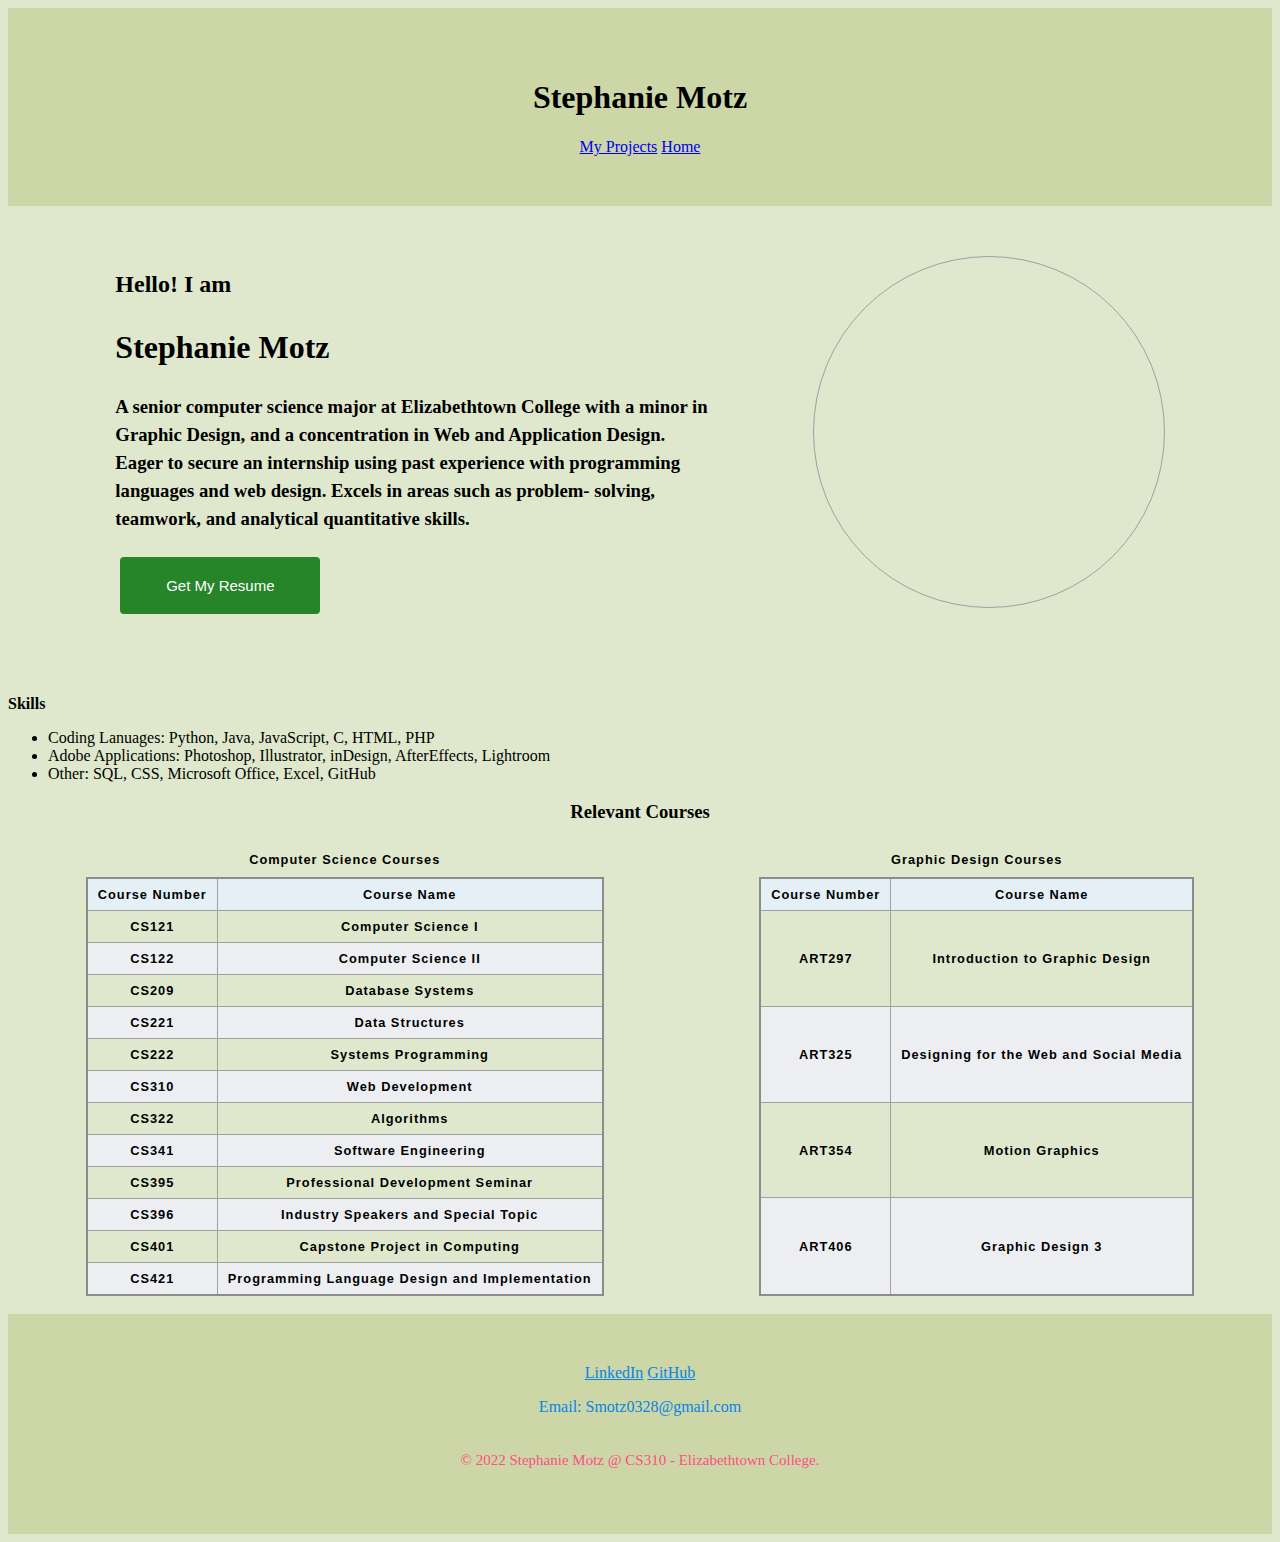
==== index.html @ d8e67b65 "updates" ====
<!DOCTYPE html>
<html lang="en">

<head>
    <meta charset="UTF-8">
    <meta name="viewport" content="width=device-width, initial-scale=1.0">
    <title>Stephanie's About Me Page</title>

    <link href="style.css" rel="stylesheet">
</head>
<body>


    <header>
        <h1>Stephanie Motz</h1>

        <a href="work.html">My Projects</a>
        <a href="index.html">Home</a>

    </header>

    <main>

        <div class="about-section">
            
            
            <div class="about-text">
                <h2>Hello! I am</h2>
                <h1 class="name">Stephanie Motz</h1>
                <h3>A senior computer science major at Elizabethtown College with a minor in Graphic Design, 
                and a concentration in Web and Application Design. Eager to secure an internship using past
                experience with programming languages and web design. Excels in areas such as problem-
                solving, teamwork, and analytical quantitative skills.</h3>
                <a href="files/Stephanie Motz Resume.pdf" download="Stephanie Motz Resume.pdf">
                    <button class="button" style="vertical-align:middle"><span>Get My Resume</span></button>
                </a>
            </div>
            <img src="images/MotzHeadshot.jpg" alt="headshot" class="headshot">
        </div>
            




        

        <BR><BR>


        <b>Skills</b>
        <ul>
            <li>Coding Lanuages: Python, Java, JavaScript, C, HTML, PHP</li>
            <li>Adobe Applications: Photoshop, Illustrator, inDesign, AfterEffects, Lightroom</li>
            <li>Other: SQL, CSS, Microsoft Office, Excel, GitHub</li>
        </ul>

        <h3 class="RelevantCourses">Relevant Courses</h3>
       
    <div class="courses">
        <table>
            <caption> 
                Computer Science Courses
            </caption>
            <thead>
                <tr>
                    <th>Course Number</th>
                    <th>Course Name</th>
                </tr>
            </thead>
            <tbody>
                <tr>
                    <th>CS121</th>
                    <th>Computer Science I</th>
                </tr>
                <tr>
                    <th>CS122</th>
                    <th>Computer Science II</th>
                </tr>
                <tr>
                    <th>CS209</th>
                    <th>Database Systems</th>
                </tr>
                <tr>
                    <th>CS221</th>
                    <th>Data Structures</th>
                </tr>
                <tr>
                    <th>CS222</th>
                    <th>Systems Programming</th>
                </tr>
                <tr>
                    <th>CS310</th>
                    <th>Web Development</th>
                </tr>
                <tr>
                    <th>CS322</th>
                    <th>Algorithms</th>
                </tr>
                <tr>
                    <th>CS341</th>
                    <th>Software Engineering</th>
                </tr>
                <tr>
                    <th>CS395</th>
                    <th>Professional Development Seminar</th>
                </tr>
                <tr>
                    <th>CS396</th>
                    <th>Industry Speakers and Special Topic</th>
                </tr>
                <tr>
                    <th>CS401</th>
                    <th>Capstone Project in Computing</th>
                </tr>
                <tr>
                    <th>CS421</th>
                    <th>Programming Language Design and Implementation</th>
                </tr>    
            </tbody>
        </table>

        <br><br><br>


        <table>
            <caption>Graphic Design Courses</caption>
            <thead>
                <tr>
                    <th>Course Number</th>
                    <th>Course Name</th>
                </tr>
            </thead>
            <tbody>
                <tr>
                    <th>ART297</th>
                    <th>Introduction to Graphic Design</th>
                </tr>
                <tr>
                    <th>ART325</th>
                    <th>Designing for the Web and Social Media</th>
                </tr>
                <tr>
                    <th>ART354</th>
                    <th>Motion Graphics</th>
                </tr>
                <tr>
                    <th>ART406</th>
                    <th>Graphic Design 3</th>
                </tr>
            </tbody>
        </table>
    </div>
    <br>

 
    </main>

    <footer>
        <a class="footer-link" href="https://www.linkedin.com/in/StephanieMotz" target="_blank">LinkedIn</a>
        <a class="footer-link" href="https://www.github.com/StephanieMotz" target="_blank">GitHub</a>
        <p class="footer-link">Email: Smotz0328@gmail.com</p>
        <p class="copyright">© 2022 Stephanie Motz @ CS310 - Elizabethtown College.</p>
      </footer>
  
</body>
</html>
---- style.css ----
header {
    background-color: rgb(204, 214, 166);
    text-align: center;
    padding: 50px 20px;
}

body{
    background-color: rgb(223, 232, 204);
}

.RelevantCourses{
    text-align: center;
}
#name{
    text-decoration:rgb(11, 122, 11);
}


#graphicDesignWork {
    display: flex;
    flex-wrap: wrap;
    justify-content: space-evenly;
}

#graphicDesignWork p {
    border: 2px solid gray;
    width: 500px;
    height: 500px;
    padding: 15px;
    margin: 10px;
}

.courses {
    display: flex;
    flex-wrap: wrap;
    justify-content: space-evenly;
}

.introduction {
    width: 10px;

} 

table {
    border-collapse: collapse;
    border: 2px solid rgb(140 140 140);
    font-family: sans-serif;
    font-size: 0.8rem;
    letter-spacing: 1px;
    
}

caption {
  caption-side: top;
  padding: 10px;
  font-weight: bold;
}

thead,
tfoot {
  background-color: rgb(228 240 245);
}

th,
td {
  border: 1px solid rgb(160 160 160);
  padding: 8px 10px;
}

td:last-of-type {
  text-align: center;
}

tbody > tr:nth-of-type(even) {
  background-color: rgb(237 238 242);
}

/* Button CSS */
.button {
  display: inline-block;
  border-radius: 4px;
  background-color: #268529;
  border: none;
  color: #FFFFFF;
  text-align: center;
  font-size: 15px;
  padding: 20px;
  width: 200px;
  transition: all 0.5s;
  cursor: pointer;
  margin: 5px;
}

.button span {
  cursor: pointer;
  display: inline-block;
  position: relative;
  transition: 0.5s;
}

.button span:after {
  content: '\00bb';
  position: absolute;
  opacity: 0;
  top: 0;
  right: -20px;
  transition: 0.5s;
}

.button:hover span {
  padding-right: 25px;
}

.button:hover span:after {
  opacity: 1;
  right: 0;
}

/* About section with headshot and text */
.about-section {
    display: flex;                   
    align-items: center;             
    justify-content: space-evenly;  
    margin: 20px 0;                  
    padding: 20px;                   
}

.headshot {
    height: 350px;                  
    width: 350px;                    
    margin-left: 10px;               
    border-radius: 50%;      
    object-fit: cover;  
    border: 1px solid rgb(160 160 160);             
}

/* Styling for the text next to the image */
.about-text {
    max-width: 600px;                
    line-height: 1.5;               
}

/* Responsive layout for smaller screens */
@media (max-width: 768px) {
    .about-section {
        flex-direction: column;      
        text-align: center;         
    }

    .headshot {
        margin-bottom: 20px;        
    }
}


footer {
    background-color: rgb(204, 214, 166);
    text-align: center;
    padding: 50px 20px;
}

footer .footer-link {
    color: #0984e3;                 
           
}

footer .footer-link:hover {
    color: rgb(255, 78, 136);             
}

footer .copyright {
    color: rgb(255, 78, 136);
    font-size: 15px;
    padding-top: 20px;
}
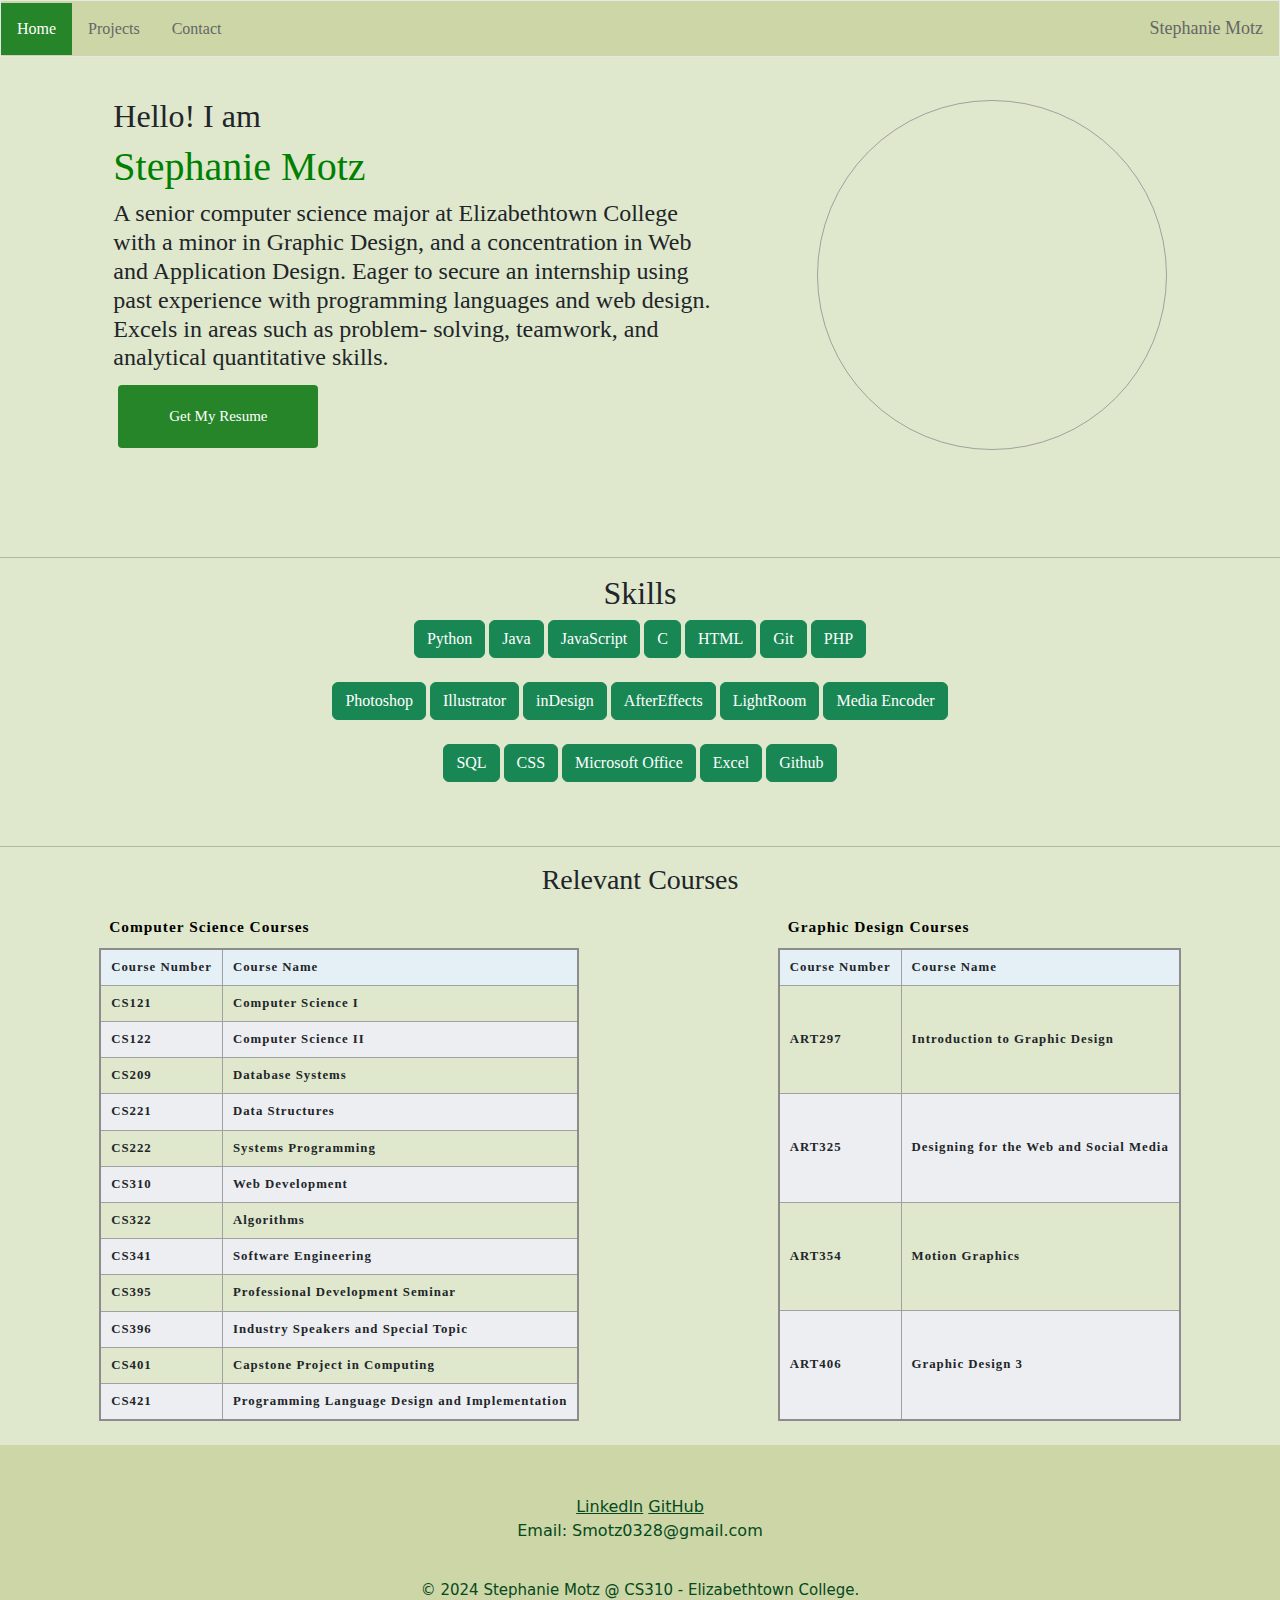
==== commit 922c97a0: "more updates" ====
--- a/index.html
+++ b/index.html
@@ -5,18 +5,22 @@
     <meta charset="UTF-8">
     <meta name="viewport" content="width=device-width, initial-scale=1.0">
     <title>Stephanie's About Me Page</title>
+    <link href="https://cdn.jsdelivr.net/npm/bootstrap@5.3.3/dist/css/bootstrap.min.css" rel="stylesheet" integrity="sha384-QWTKZyjpPEjISv5WaRU9OFeRpok6YctnYmDr5pNlyT2bRjXh0JMhjY6hW+ALEwIH" crossorigin="anonymous">
 
     <link href="style.css" rel="stylesheet">
 </head>
 <body>
+    <script src="https://cdn.jsdelivr.net/npm/bootstrap@5.3.3/dist/js/bootstrap.bundle.min.js" integrity="sha384-YvpcrYf0tY3lHB60NNkmXc5s9fDVZLESaAA55NDzOxhy9GkcIdslK1eN7N6jIeHz" crossorigin="anonymous"></script>
 
 
     <header>
-        <h1>Stephanie Motz</h1>
+        <ul class="navbar">
+            <li><a class="active" href="index.html">Home</a></li>
+            <li><a href="work.html">Projects</a></li>
+            <li><a href="work.html">Contact</a></li>
+            <li class="navbar-right"><a href="#">Stephanie Motz</a></li>
 
-        <a href="work.html">My Projects</a>
-        <a href="index.html">Home</a>
-
+        </ul>
     </header>
 
     <main>
@@ -27,33 +31,60 @@
             <div class="about-text">
                 <h2>Hello! I am</h2>
                 <h1 class="name">Stephanie Motz</h1>
-                <h3>A senior computer science major at Elizabethtown College with a minor in Graphic Design, 
+                <h4>A senior computer science major at Elizabethtown College with a minor in Graphic Design, 
                 and a concentration in Web and Application Design. Eager to secure an internship using past
                 experience with programming languages and web design. Excels in areas such as problem-
-                solving, teamwork, and analytical quantitative skills.</h3>
+                solving, teamwork, and analytical quantitative skills.</h4>
                 <a href="files/Stephanie Motz Resume.pdf" download="Stephanie Motz Resume.pdf">
                     <button class="button" style="vertical-align:middle"><span>Get My Resume</span></button>
                 </a>
             </div>
             <img src="images/MotzHeadshot.jpg" alt="headshot" class="headshot">
+        </div><br><br>
+        <hr>
+        
+        <div class="skills">
+            <h2>Skills</h2>
+        <div class="language-skills">
+            <div class="d-grid gap-2 d-md-block"></div>
+            <!-- <a>Coding Languages:</a> -->
+                <button class="btn btn-success" type="button">Python</button>
+                <button class="btn btn-success" type="button">Java</button>
+                <button class="btn btn-success" type="button">JavaScript</button>
+                <button class="btn btn-success" type="button">C</button>
+                <button class="btn btn-success" type="button">HTML</button>
+                <button class="btn btn-success" type="button">Git</button>
+                <button class="btn btn-success" type="button">PHP</button>
+            
+        </div><br>
+        <div class="adobe-skills">
+            <div class="d-grid gap-2 d-md-block"></div>
+            <!-- <a>Adobe Applications:</a> -->
+                <button class="btn btn-success" type="button">Photoshop</button>
+                <button class="btn btn-success" type="button">Illustrator</button>
+                <button class="btn btn-success" type="button">inDesign</button>
+                <button class="btn btn-success" type="button">AfterEffects</button>
+                <button class="btn btn-success" type="button">LightRoom</button>
+                <button class="btn btn-success" type="button">Media Encoder</button>
+            </div><br>
+        
+        <div class="other-skills">
+            <div class="d-grid gap-2 d-md-block"></div>
+            <!-- <a>Other Skills:</a> -->
+                <button class="btn btn-success" type="button">SQL</button>
+                <button class="btn btn-success" type="button">CSS</button>
+                <button class="btn btn-success" type="button">Microsoft Office</button>
+                <button class="btn btn-success" type="button">Excel</button>
+                <button class="btn btn-success" type="button">Github</button>
+            </div>
+        </div> <br><br>
         </div>
+
+        <hr>
+
             
-
-
-
-
+            
         
-
-        <BR><BR>
-
-
-        <b>Skills</b>
-        <ul>
-            <li>Coding Lanuages: Python, Java, JavaScript, C, HTML, PHP</li>
-            <li>Adobe Applications: Photoshop, Illustrator, inDesign, AfterEffects, Lightroom</li>
-            <li>Other: SQL, CSS, Microsoft Office, Excel, GitHub</li>
-        </ul>
-
         <h3 class="RelevantCourses">Relevant Courses</h3>
        
     <div class="courses">
@@ -159,8 +190,8 @@
         <a class="footer-link" href="https://www.linkedin.com/in/StephanieMotz" target="_blank">LinkedIn</a>
         <a class="footer-link" href="https://www.github.com/StephanieMotz" target="_blank">GitHub</a>
         <p class="footer-link">Email: Smotz0328@gmail.com</p>
-        <p class="copyright">© 2022 Stephanie Motz @ CS310 - Elizabethtown College.</p>
-      </footer>
+        <p class="copyright">© 2024 Stephanie Motz @ CS310 - Elizabethtown College.</p>
+    </footer>
   
 </body>
 </html>--- a/style.css
+++ b/style.css
@@ -1,8 +1,45 @@
-
-header {
-    background-color: rgb(204, 214, 166);
-    text-align: center;
-    padding: 50px 20px;
+h1 {
+    color: green;
+}
+
+/* Navbar */
+.navbar {
+list-style-type: none;
+margin: 0;
+padding: 0;
+overflow: hidden;
+border: 1px solid #e7e7e7;
+background-color: rgb(204, 214, 166);
+display: flex;              
+justify-content: space-between; 
+align-items: center; 
+font-family: 'Times New Roman', Times, serif;
+}
+
+.navbar li {
+float: left;
+}
+
+.navbar li a {
+display: block;
+color: #666;
+text-align: center;
+padding: 14px 16px;
+text-decoration: none;
+}
+
+.navbar li a:hover:not(.active) {
+background-color: #ddd;
+}
+
+.navbar li a.active {
+color: white;
+background-color: rgb(38, 133, 41);
+}
+
+.navbar-right {
+    margin-left: auto; 
+    font-size: large;
 }
 
 body{
@@ -11,6 +48,7 @@
 
 .RelevantCourses{
     text-align: center;
+    font-family: 'Times New Roman', Times, serif;
 }
 #name{
     text-decoration:rgb(11, 122, 11);
@@ -37,15 +75,10 @@
     justify-content: space-evenly;
 }
 
-.introduction {
-    width: 10px;
-
-} 
-
 table {
     border-collapse: collapse;
     border: 2px solid rgb(140 140 140);
-    font-family: sans-serif;
+    font-family:'Times New Roman', Times, serif;
     font-size: 0.8rem;
     letter-spacing: 1px;
     
@@ -55,6 +88,9 @@
   caption-side: top;
   padding: 10px;
   font-weight: bold;
+  color: black;
+  font-family: 'Times New Roman', Times, serif;
+  font-size: larger;
 }
 
 thead,
@@ -80,7 +116,7 @@
 .button {
   display: inline-block;
   border-radius: 4px;
-  background-color: #268529;
+  background-color: rgb(38, 133, 41);
   border: none;
   color: #FFFFFF;
   text-align: center;
@@ -135,13 +171,13 @@
     border: 1px solid rgb(160 160 160);             
 }
 
-/* Styling for the text next to the image */
+
 .about-text {
     max-width: 600px;                
-    line-height: 1.5;               
-}
-
-/* Responsive layout for smaller screens */
+    line-height: 1.5;   
+    font-family: 'Times New Roman', Times, serif;            
+}
+
 @media (max-width: 768px) {
     .about-section {
         flex-direction: column;      
@@ -153,6 +189,11 @@
     }
 }
 
+.skills {
+    font-family: 'Times New Roman', Times, serif;
+    text-align: center;
+}
+
 
 footer {
     background-color: rgb(204, 214, 166);
@@ -161,7 +202,7 @@
 }
 
 footer .footer-link {
-    color: #0984e3;                 
+    color: rgb(4, 73, 32);                 
            
 }
 
@@ -170,7 +211,8 @@
 }
 
 footer .copyright {
-    color: rgb(255, 78, 136);
+    color: rgb(4, 73, 32);
     font-size: 15px;
     padding-top: 20px;
 }
+
